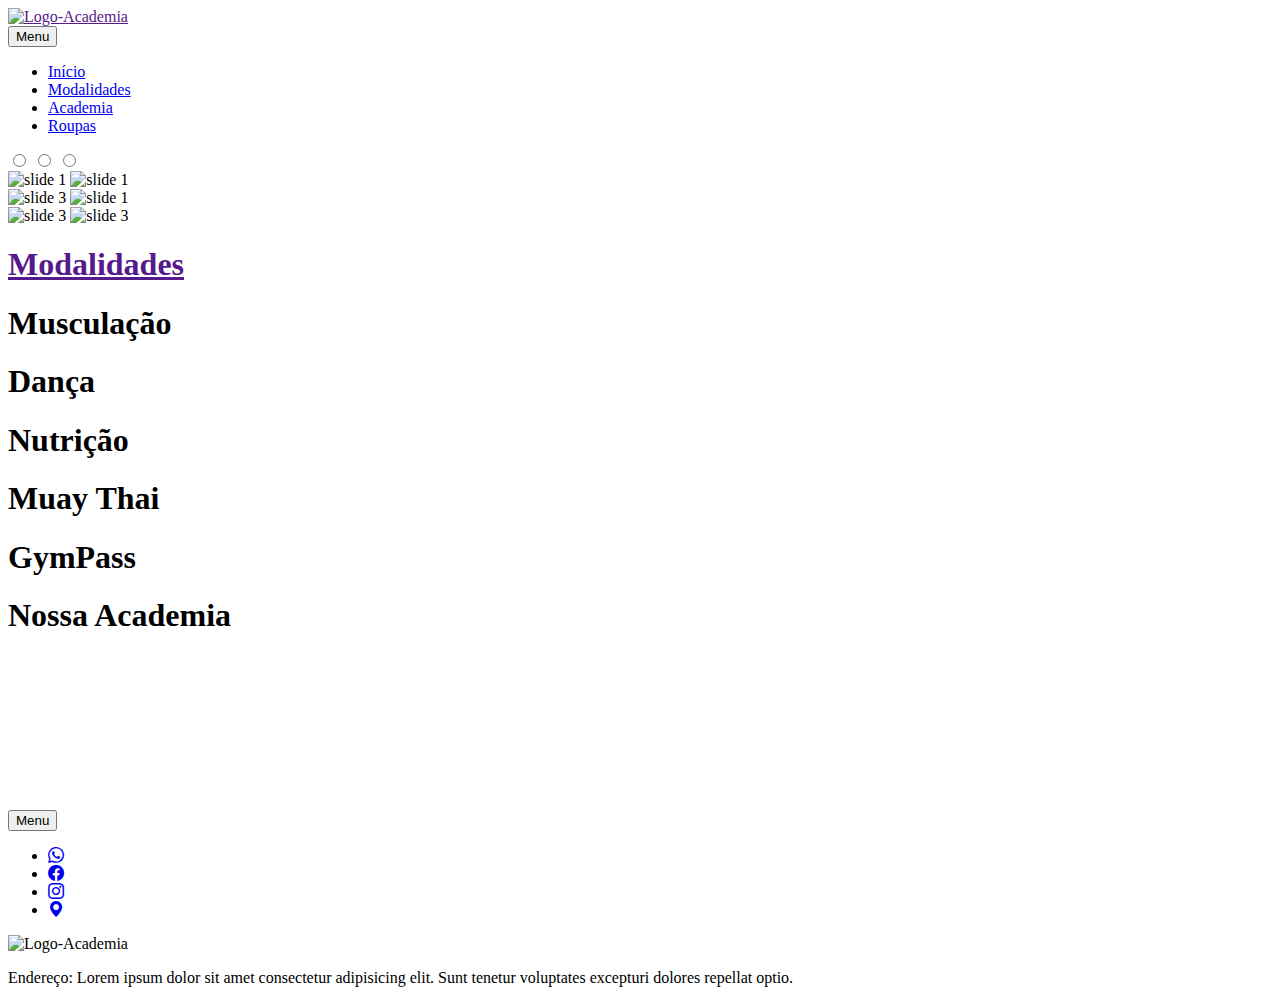
==== index.html @ 61d4cd52 "Adicionar arquivo index.html" ====
<!DOCTYPE html>
<html lang="pt-br">

<head>
  <meta charset="UTF-8">
  <meta http-equiv="X-UA-Compatible" content="IE=edge">
  <meta name="viewport" content="width=device-width, initial-scale=1.0">
  <title>Menu Mobile</title>
  <link rel="stylesheet" href="./style.css">
  <link rel="stylesheet" href="./cards.css">
  <!-- <link rel="stylesheet" href="./csscars.css"> -->
  <link rel="stylesheet" href="./footer.css">
  <link rel="stylesheet" href="./academia.css">
  <script src="./script.js" defer></script>
  <link rel="preconnect" href="https://fonts.googleapis.com">
<link rel="preconnect" href="https://fonts.gstatic.com" crossorigin>
<link href="https://fonts.googleapis.com/css2?family=Coming+Soon&family=Gruppo&family=Inter:wght@200;300;400;500&family=Miniver&family=Playfair+Display&family=Poppins:wght@100;200;500&family=Roboto:ital,wght@0,100;0,300;0,500;1,700&display=swap" rel="stylesheet">
<link rel="stylesheet" href="https://cdn.jsdelivr.net/npm/bootstrap-icons@1.10.5/font/bootstrap-icons.css">
<link rel="stylesheet" href="https://cdn.jsdelivr.net/npm/bootstrap-icons@1.10.5/font/bootstrap-icons.css">
  
</head>

<body>
                                            <!-- Inicio Navegação -->
                                            
  <header id="header">
    <a id="logo" href=""><img  src="./imagens/logooooo-PhotoRoom.png-PhotoRoom.png" alt="Logo-Academia" width="120px"></a>
    <nav id="nav">
      <button aria-label="Abrir Menu" id="btn-mobile" aria-haspopup="true" aria-controls="menu" aria-expanded="false">Menu
        <span id="hamburger"></span>
      </button>
      <ul id="menu" role="menu">
        <li><a href="/">Início</a></li>
        <li><a href="#modalidades">Modalidades</a></li>
        <li><a href="#academia">Academia</a></li>
        <li><a href="../cards/roupas.html">Roupas</a></li>
      </ul>
    </nav>
  </header>  
                                         <!-- final Navegação -->

                                        <!-- Inicio Slider -->
  <section class="slider">
    <div class="slider-content">
        
        <input type="radio" name="btn-radio" id="radio1">
        <input type="radio" name="btn-radio" id="radio2">
        <input type="radio" name="btn-radio" id="radio3">

        <div class="slide-box primeiro">
            <img class="img-desktop" src="imagens/ggr.jpg" alt="slide 1">
            <img class="img-mobile" src="imagens/ggr.jpg" alt="slide 1">
        </div>

        <div class="slide-box">
            <img class="img-desktop" src="imagens/gugu.png" alt="slide 3">
            <img class="img-mobile" src="imagens/gugu.png" alt="slide 1">
        </div>

        <div class="slide-box">
            <img class="img-desktop" src="imagens/Design sem nome.png" alt="slide 3">
            <img class="img-mobile" src="imagens/Design sem nome.png" alt="slide 3">
        </div>

        <div class="nav-auto">
            <div class="auto-btn1"></div>
            <div class="auto-btn2"></div>
            <div class="auto-btn3"></div>
        </div>

        <div class="nav-manual">
            <label for="radio1" class="manual-btn"></label>
            <label for="radio2" class="manual-btn"></label>
            <label for="radio3" class="manual-btn"></label>
        </div>
    </div>
    <a href="" id="modalidades"><h1 class="titulo-sectionDois">Modalidades</h1></a>
                    
    
</section>
                                  <!-- Final Slider -->
                                  <!-- Inicio cards -->
         <section class="sectionDois">
            <!-- <h1 class="titulo-sectionDois">Serviços</h1> -->

          <div class="container">
            <div class="flip">
                <div class="frente">
                    <!-- <img src="./imagens/levantamento-de-peso.png" alt="" width="350px"> -->
                    <h1 class="modalidades">Musculação</h1>
    
                </div>
                <div class="tras item1">
                    
                   <!-- <p> A musculação melhora o condicionamento cardiorrespiratório, diminui a quantidade de gordura, auxilia o emagrecimento, diminui o risco de diabetes, aumenta a autonomia em idosos e garante mais disposição física</p> -->
                    
                </div>
            </div>
        </div>
        <div class="container">
            <div class="flip">
                <div class="frente">
                    <h1 class="modalidades">Dança</h1>
                    
                    <!-- <img src="./imagens/nutricao.png" alt="" width="350px"> -->
                </div>
                <div class="tras item2">
                    <!-- <p>A  dança trabalha a musculatura, fortalecendo-a, estimula a coordenação motora, flexibilidade, postura, tem maior consciência corporal, noções de espaço e melhora na sua integração social.</p> -->
                </div>
            </div>
        </div>
        <div class="container">
            <div class="flip">
                <div class="frente">
                    <!-- <img src="./imagens/mulher.png" alt="" width="350px"> -->
                    <h1 class="modalidades">Nutrição</h1>
                    
    
                </div>
                <div class="tras item3">
                    <!-- <p>A nutrição é capaz de identificar e prevenir os efeitos nocivos que uma alimentação inadequada pode trazer para o organismo. Por meio de exames, o nutricionista elabora uma dieta personalizada e individual para o paciente, com base em suas características e hábitos alimentares.</p> -->
                </div>
            </div>
            
        </div> 
        <div class="container">
            <div class="flip">
                <div class="frente">
                    <h1 class="modalidades" >Muay Thai</h1>
                    <!-- <img src="./imagens/luta-de-casal-de-artes-marciais.png" alt="" width="350px"> -->
    
                </div>
                <div class="tras item4" >
                    <!-- <img src="./imagens/323189912_184280377617515_8727334211818808084_n.jpg" alt="" width="300px"> -->
                    <!-- <p>O muay thai são esportes excelentes para desenvolver o corpo: eles tonificam os músculos e diminuem o percentual de gordura de forma rápida e eficiente. Quem pratica com regularidade e mantém uma dieta balanceada percebe em pouco tempo a diferença no físico.</p> -->
                </div>
            </div>
            
        </div> 
        <div class="container">
            <div class="flip">
                <div class="frente">
                    <h1 class="modalidades" >GymPass</h1>
                    <!-- <img src="./imagens/luta-de-casal-de-artes-marciais.png" alt="" width="350px"> -->
    
                </div>
                <div class="tras item5" >
                    <!-- <img src="./imagens/323189912_184280377617515_8727334211818808084_n.jpg" alt="" width="300px"> -->
                    <!-- <p>O muay thai são esportes excelentes para desenvolver o corpo: eles tonificam os músculos e diminuem o percentual de gordura de forma rápida e eficiente. Quem pratica com regularidade e mantém uma dieta balanceada percebe em pouco tempo a diferença no físico.</p> -->
                </div>
            </div>
            
        </div> 
                      
         </section> 
         <!-- Final dos Cards -->
         <!-- Academia -->
         <section class="sectionTres" id="academia">
            <h1 class="nossaAcademia">Nossa Academia</h1>
            <div class="containerTres">
                
                <!-- <div class="fotoSectionTres">
                    <iframe width="560" height="315" src="https://www.youtube.com/embed/4-zjQvTDnbw" frameborder="0" allowfullscreen></iframe>
                </div>
            </div> -->
            <div class="fotoSectionTres">
                <!-- <video src="./video/Gym Promo video_Gym commercial_Cinematic fitness film_Gym Motivation_Fitness promo video_Sony a7III.mp4" autoplay loop muted></video>
              </div> -->
              
                <iframe src="https://www.youtube.com/embed/tUykoP30Gb0" frameborder="0" allowfullscreen loop autoplay></iframe>
              </div>
              <!-- <h1 class="nossaAcademia">Venha fazer uma aula com a gente.</h1> -->
              
        </section>
        
        <footer>
            <footer id="footer">
                
                <nav id="navFooter">
                  <button aria-label="Abrir Menu" id="btn-mobileFooter" aria-haspopup="true" aria-controls="menu" aria-expanded="false">Menu
                    <span id="hamburgerFooter"></span>
                  </button>
                  <ul id="menuFooter" role="menu">
                    <li><a href="https://api.whatsapp.com/send?phone=<5516992816552>&text=Olá, poderia me dar mais informações sobre a academia?
                        "><i class="bi bi-whatsapp"></i></a></li>
                    <li><a href="https://www.facebook.com/guilhermeguimaraes.acd"><i class="bi bi-facebook"></i></a></li>
                     <li><a href="https://www.instagram.com/gg.academia/"><i class="bi bi-instagram"></i></a></li>
                    <li><a href="https://www.google.com/maps/dir//-21.124066,-48.003332/@-21.124066,-48.003332,17z?entry=ttu"><i class="bi bi-geo-alt-fill"></i></a></li> 
                  </ul>
                </nav>
                <p id="logoFooter"><img src="./imagens/logooooo-PhotoRoom.png-PhotoRoom.png" alt="Logo-Academia" width="120px"></p>
                
        </footer>
        <div class="rodape">
          <p class="endereco">Endereço: Lorem ipsum dolor sit amet consectetur adipisicing elit. Sunt tenetur voluptates excepturi dolores repellat optio.</p> 
        </div>
             
  
</body>

</html>
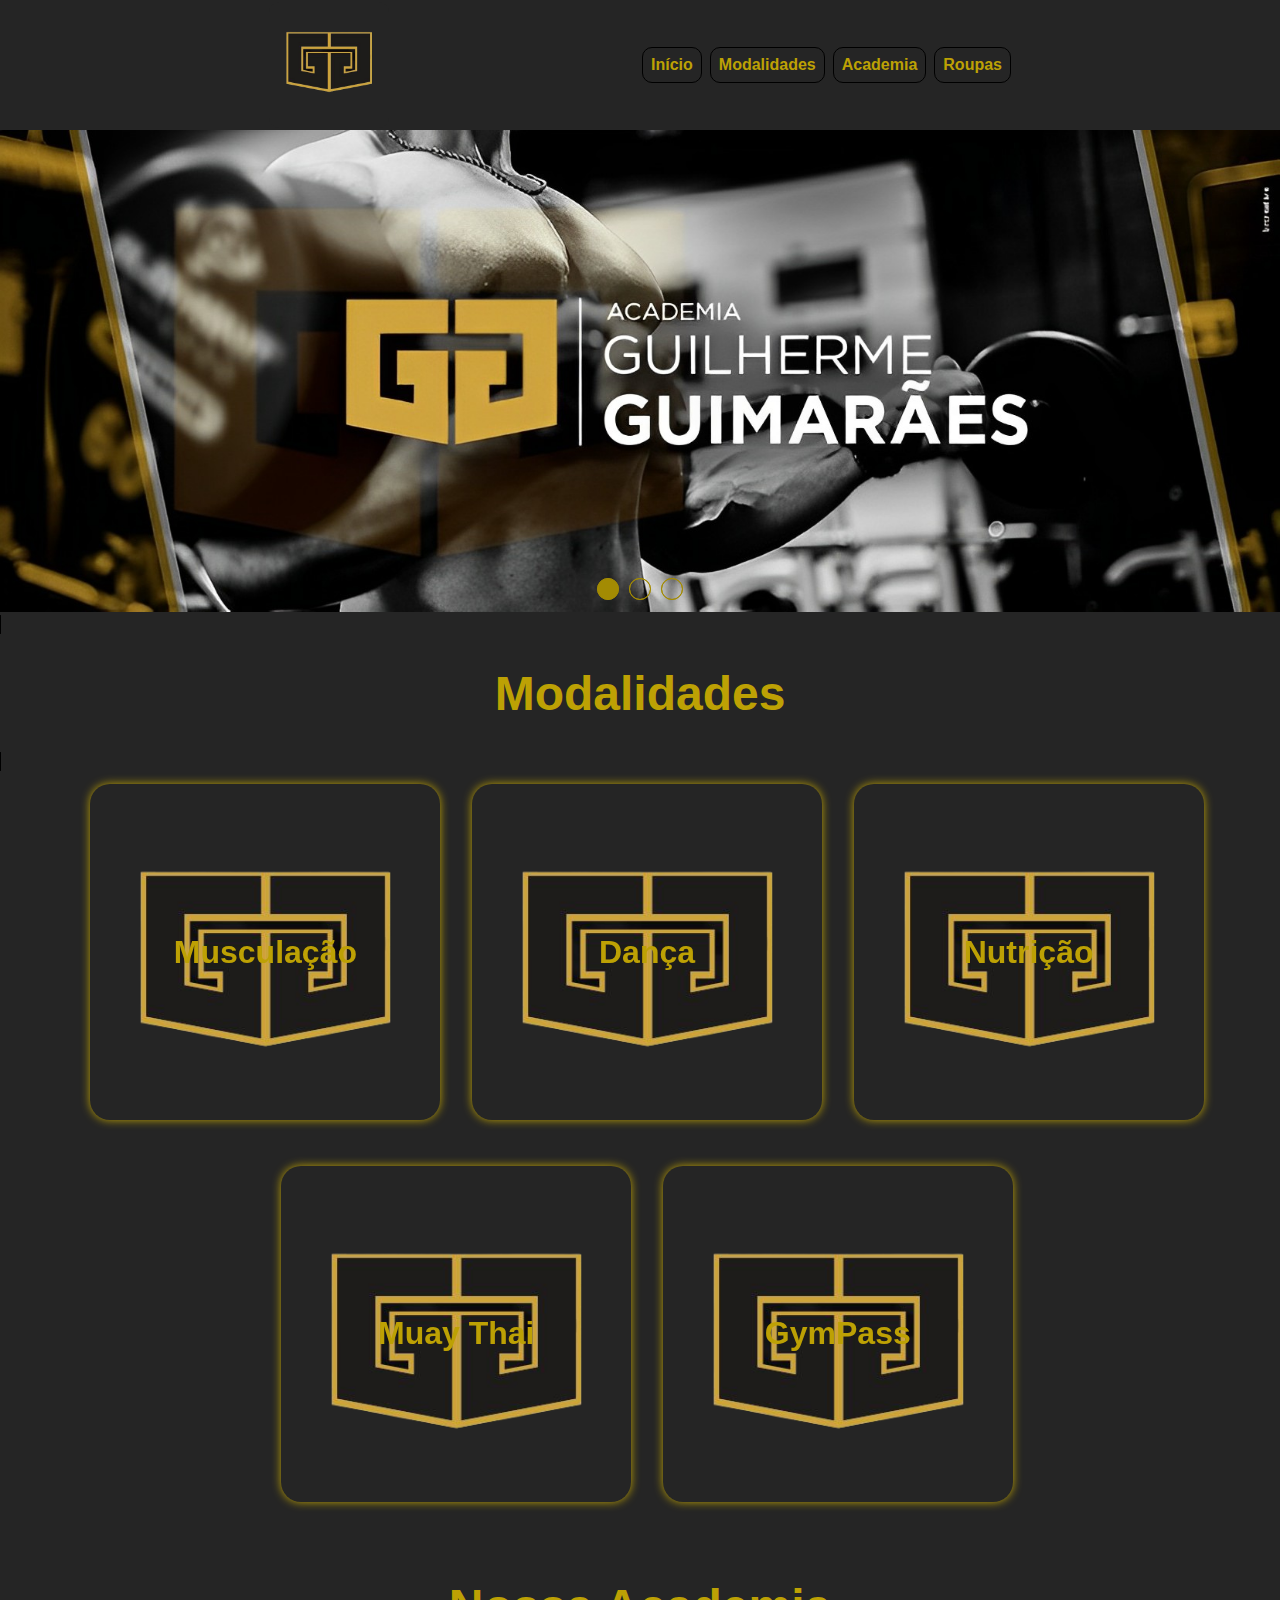
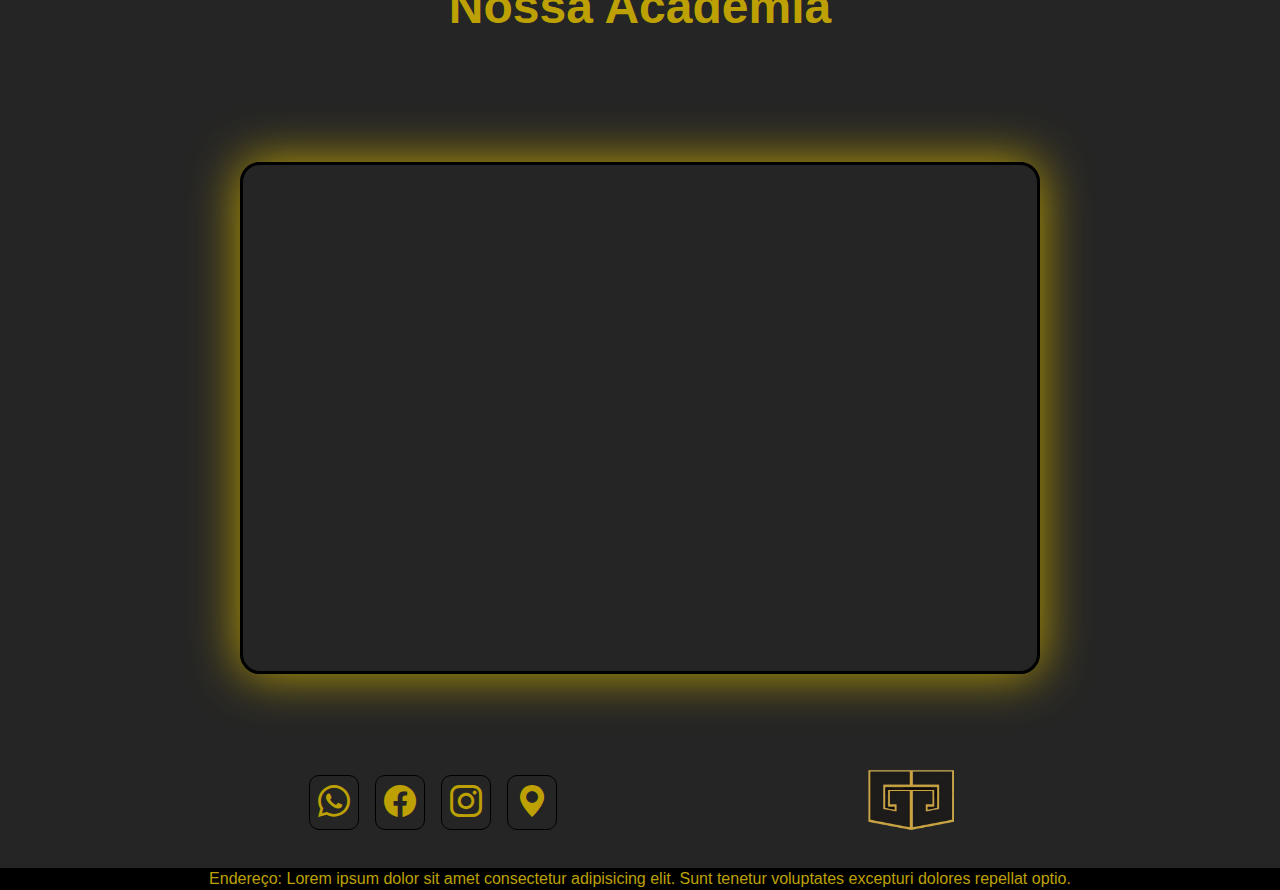
==== commit 394bbb75: "Commit inicial" ====
--- a/index.html
+++ b/index.html
@@ -33,7 +33,7 @@
         <li><a href="/">Início</a></li>
         <li><a href="#modalidades">Modalidades</a></li>
         <li><a href="#academia">Academia</a></li>
-        <li><a href="../cards/roupas.html">Roupas</a></li>
+        <li><a href="roupas.html">Roupas</a></li>
       </ul>
     </nav>
   </header>  
--- a/style.css
+++ b/style.css
@@ -0,0 +1,340 @@
+body,
+ul {
+  margin: 0px;
+  padding: 0px;
+  background-color: rgb(37, 37, 37);
+}
+
+a {
+  color: rgb(189, 161, 4);
+  text-decoration: none;
+  /* font-family: sans-serif; */
+  border: .5px solid black;
+  border-radius: 10px;
+}
+
+a:hover {
+  background: rgb(189, 161, 4);
+  border-radius: 7px;
+  color: rgb(37, 37, 37);
+}
+
+#logo {
+  font-size: 1.5rem; 
+   font-weight: bold;
+  background-color: rgb(37, 37, 37);
+  border: none;
+  
+  
+}
+
+#header {
+  box-sizing: border-box;
+  height: 130px;
+  padding: 1rem;
+  display: flex;
+  align-items: center;
+  justify-content:space-evenly;
+  background: rgb(37, 37, 37);
+ 
+  /* background-image: linear-gradient(45deg,rgb(189, 161, 4),#000) */
+  
+}
+
+#menu {
+  display: flex;
+  list-style: none;
+  gap: 0.5rem;
+  font-family: 'Gruppo', sans-serif;
+  font-weight: bold;
+  /* letter-spacing: .3rem; */
+}
+
+#menu a {
+  display: block;
+  padding: 0.5rem;
+  
+}
+
+#btn-mobile {
+  display: none;
+  padding-bottom: 1.5rem;
+  
+}
+
+@media (max-width: 600px) {
+  #menu {
+    display: block;
+    position: absolute;
+    width: 100%;
+    top: 90px;
+    right: 0px;
+    background: #000;
+    transition: 0.6s;
+    z-index: 1000;
+    height: 0px;
+    visibility: hidden;
+    overflow-y: hidden;
+    text-align: center;
+  }
+  #nav.active #menu {
+    height: calc(40vh - 70px);
+    visibility: visible;
+    overflow-y: auto;
+    
+  }
+  #logo {
+    font-size: 1.5rem; 
+     font-weight: bold;
+    background-color: rgb(37, 37, 37);
+    border: none;
+    margin-bottom: 1rem;
+    
+  }
+  #menu a {
+    padding: 1rem 0;
+    margin: 0 1rem;
+    border-bottom: 2px solid rgba(0, 0, 0, 0.05);
+    color: rgb(163, 139, 3);
+  }
+  #menu a:hover{
+    color: black;
+    opacity: .5;
+  }
+  #btn-mobile {
+    display: flex;
+    padding: 0.5rem 1rem;
+    font-size: 1rem;
+    border: none;
+    background: none;
+    cursor: pointer;
+    gap: 0.5rem;
+    color: rgb(163, 139, 3);
+  }
+  #hamburger {
+    border-top: 2px solid;
+    width: 20px;
+    
+  }
+  #hamburger::after,
+  #hamburger::before {
+    content: '';
+    display: block;
+    width: 20px;
+    height: 2px;
+    background: currentColor;
+    margin-top: 5px;
+    transition: 0.3s;
+    position: relative;
+  }
+  #nav.active #hamburger {
+    border-top-color: transparent;
+  }
+  #nav.active #hamburger::before {
+    transform: rotate(135deg);
+  }
+  #nav.active #hamburger::after {
+    transform: rotate(-135deg);
+    top: -7px;
+  }
+}
+
+                                                  /* SLIDER */
+
+    section.slider{
+    margin: 0 auto;
+    width: 100%;
+    height: auto;
+    padding: 0 !important;
+    overflow: hidden;
+    
+}
+
+.slider-content{
+    width: 400%;
+    height: auto;
+    display: flex;
+}
+
+.slider-content input, .img-mobile{
+    display: none;
+}
+
+.slide-box{
+    width: 25%;
+    height: auto;
+    position: relative;
+    text-align: center;
+    transition: 1s;
+}
+
+.slide-box img{
+    width: 100%;
+}
+
+.nav-manual, .nav-auto{
+    position: absolute;
+    width: 100%;
+    margin-top: 35%;
+    display: flex;
+    justify-content: center;
+}
+
+.nav-manual .manual-btn, .nav-auto div{
+    border: 1px solid rgb(163, 139, 3);
+    padding: 10px;
+    border-radius: 50%;
+    cursor: pointer;
+    transition: 0.2s;
+}
+
+.nav-manual .manual-btn:not(:last-child), .nav-auto div:not(:last-child){
+    margin-right: 10px;
+}
+
+.nav-manual .manual-btn:hover{
+    background-color: rgb(163, 139, 3);
+}
+
+#radio1:checked ~ .nav-auto .auto-btn1, #radio2:checked ~ .nav-auto .auto-btn2, #radio3:checked ~ .nav-auto .auto-btn3{
+    background-color: rgb(163, 139, 3);
+}
+
+#radio1:checked ~ .primeiro{
+    margin-left: 0%;
+}
+
+#radio2:checked ~ .primeiro{
+    margin-left: -25%;
+}
+
+#radio3:checked ~ .primeiro{
+    margin-left: -50%;
+}
+
+@media screen and (max-width: 900px) {
+    .img-desktop{
+        display: none;
+    }
+
+    .img-mobile{
+        display: block;
+    }
+
+    .nav-auto, .nav-manual{
+        margin-top: 60%;
+    }
+}
+/* SLIDER */
+section.slider{
+  margin: 0 auto;
+  width: 100%;
+  height: auto;
+  padding: 0 !important;
+  overflow: hidden;
+}
+
+.slider-content{
+  width: 400%;
+  height: auto;
+  display: flex;
+}
+
+.slider-content input, .img-mobile{
+  display: none;
+}
+
+.slide-box{
+  width: 25%;
+  height: auto;
+  position: relative;
+  text-align: center;
+  transition: 1s;
+}
+
+.slide-box img{
+  width: 100%;
+}
+
+.nav-manual, .nav-auto{
+  position: absolute;
+  width: 100%;
+  margin-top: 35%;
+  display: flex;
+  justify-content: center;
+}
+
+.nav-manual .manual-btn, .nav-auto div{
+  border: 1px solid rgb(163, 139, 3);
+  padding: 10px;
+  border-radius: 50%;
+  cursor: pointer;
+  transition: 0.2s;
+}
+
+.nav-manual .manual-btn:not(:last-child), .nav-auto div:not(:last-child){
+  margin-right: 10px;
+}
+
+.nav-manual .manual-btn:hover{
+  background-color: rgb(163, 139, 3);
+}
+
+#radio1:checked ~ .nav-auto .auto-btn1, #radio2:checked ~ .nav-auto .auto-btn2, #radio3:checked ~ .nav-auto .auto-btn3{
+  background-color: rgb(163, 139, 3);
+}
+
+#radio1:checked ~ .primeiro{
+  margin-left: 0%;
+}
+
+#radio2:checked ~ .primeiro{
+  margin-left: -25%;
+}
+
+#radio3:checked ~ .primeiro{
+  margin-left: -50%;
+}
+
+@media screen and (max-width: 900px) {
+  .img-desktop{
+      display: none;
+  }
+
+  .img-mobile{
+      display: block;
+  }
+
+  .nav-auto, .nav-manual{
+      margin-top: 30%;
+  }
+}
+/* Abaixo de 900px */
+@media screen and (max-width: 700px) {
+  .img-desktop{
+      display: none;
+  }
+
+  .img-mobile{
+      display: block;
+  }
+
+  .nav-auto, .nav-manual{
+      margin-top: 33%;
+  }
+}
+                                /* Abaixo de 500px */
+@media screen and (max-width: 500px) {
+  .img-desktop{
+      display: none;
+  }
+
+  .img-mobile{
+      display: block;
+  }
+
+  .nav-auto, .nav-manual{
+      margin-top: 30%;
+  }
+}
+
--- a/cards.css
+++ b/cards.css
@@ -0,0 +1,161 @@
+*{
+    margin: 0;
+    padding: 0;
+    box-sizing: border-box;
+    font-family: 'Gill Sans', 'Gill Sans MT', Calibri, 'Trebuchet MS', sans-serif;
+}
+section.sectionDois{
+    /* height: 100vh; */
+    display: flex;
+    flex-wrap: wrap;
+    align-items: center;
+    justify-content: center;
+    gap: 20px;
+    margin: 0px 10px;
+    
+    /* background-image: linear-gradient(45deg,rgb(189, 161, 4),#000); */
+}
+h1.titulo-sectionDois{
+    
+    text-align: center;
+    font-size: 3rem;
+    margin: 2rem 0;
+    /* background-clip: text;
+      -webkit-background-clip: text;
+      color: transparent;
+      background-image: linear-gradient(45deg, rgb(189,161,4), #000); */
+      color: rgb(189, 161, 4);
+    
+   
+   }
+.container{
+    position: relative;
+    /* width: 325px;
+    height: 325px; */
+    width: 21rem;
+    height: 21rem;
+    margin-top: 2rem;
+    margin: .8rem   ;
+    
+    
+    
+}
+.container:hover .flip{
+    transform: rotateY(182deg);
+    
+}
+
+
+.flip{
+    position: absolute;
+    width: 100%;
+    height: 100%;
+    cursor: pointer;
+    transform-style: preserve-3d;
+    transition: .8s;
+}
+.frente,.tras{
+    position: absolute;
+    width: 100%;
+    height: 100%;
+    border-radius: 20px;
+    box-shadow: 0px 0px 10px rgb(189, 161, 4);
+    backface-visibility: hidden;
+    min-width: 350px;
+}
+
+@media screen and (max-width: 1500px) {
+    .sectionDois {
+      display: grid;
+      grid-template-columns: repeat(auto-fit, minmax(350px, 1fr));
+      gap: 10px;
+    }
+  }
+  
+.frente{
+    background-image: url(./imagens/logooooo-PhotoRoom.png-PhotoRoom.png);
+    background-size: cover;
+    align-items: center;
+    text-align: center;
+    align-content: center;
+    justify-content: center;
+    color: rgb(189, 161, 4);
+    padding-top: 2rem;
+    
+}
+/* h1.modalidades{
+    text-align: center;
+    justify-content: center;
+    margin-top: 20px;
+    background-clip: text;
+    -webkit-background-clip: text;
+    color: transparent;
+    background-image: linear-gradient(45deg, rgb(189,161,4), #837f7f);
+} */
+.tras{
+    /* background-image: url(./imagens/Meuprojeto.png); */
+    /* background-size: cover; */
+    transform: rotateY(180deg);
+    display: flex;
+    align-items: center;
+    justify-content: center;
+    font-size: 24px;
+    text-align: center;
+   
+   
+}
+
+div.item1{
+    background-image: url(./imagens/realize.png);
+    background-size: cover;
+    /* background-clip: text;
+    -webkit-background-clip: text;
+    color: transparent;
+    background-image: linear-gradient(45deg, rgb(189,161,4), #837f7f); */
+}
+div.item2{
+    background-image: url(./imagens/dança.jpg);
+    background-size: cover;
+}
+div.item3{
+    background-image: url(./imagens/307786593_127434713381059_9039259460524868771_n.jpg);
+    background-size: cover;
+    /* background-clip: text;
+    -webkit-background-clip: text;
+    color: transparent;
+    background-image: linear-gradient(45deg, rgb(189,161,4), #837f7f); */
+}
+div.item4{
+    background-image: url(./imagens/323189912_184280377617515_8727334211818808084_n.jpg);
+    background-size: cover;
+    color: rgb(189, 161, 4);
+
+}
+div.item5{
+    background-image: url(./imagens/Gympass.jpg);
+    background-size: cover;
+}
+/* @media screen and (max-width: 400px){
+    section.sectionDois{
+        justify-content: center;
+        align-items: center;
+        text-align: center;
+       
+        
+        
+    }
+    .container{
+        position: relative;
+        width:100%;
+        height: 280px;
+        margin: 0px;
+        
+        
+    }
+    
+
+} */
+
+
+    
+
--- a/footer.css
+++ b/footer.css
@@ -0,0 +1,67 @@
+a {
+    color: rgb(189, 161, 4);
+    text-decoration: none;
+    /* font-family: sans-serif; */
+    border: .5px solid black;
+    border-radius: 10px;
+  }
+  
+  a:hover {
+    background: rgb(189, 161, 4);
+    border-radius: 7px;
+    color: rgb(37, 37, 37);
+  }
+  
+  #logoFooter {
+    font-size: 1.5rem; 
+     font-weight: bold;
+    background-color: rgb(37, 37, 37);
+    border: none;
+    
+    
+  }
+  
+  #footer {
+    box-sizing: border-box;
+    height: 130px;
+    padding: 1rem;
+    display: flex;
+    align-items: center;
+    justify-content:space-evenly;
+    background: rgb(37, 37, 37);
+    /* background-image: linear-gradient(45deg,rgb(189, 161, 4),#000) */
+    
+  }
+  
+  #menuFooter {
+    display: flex;
+    list-style: none;
+    gap: 1rem;
+    font-family: 'Gruppo', sans-serif;
+    font-weight: bold;
+    font-size: 2rem;
+    /* letter-spacing: .3rem; */
+  }
+  
+  #menuFooter a {
+    display: block;
+    padding: 0.5rem;
+    
+  }
+  
+  #btn-mobileFooter {
+    display: none;
+    padding-bottom: 1.5rem;
+    
+  }
+  div.rodape{
+    border: 2px solid black;
+    text-align: center;
+    background-color: black;
+  }
+  p.endereco{
+    font-size: 1rem;
+    color: rgb(189, 161, 4);
+  }
+  
+ --- a/academia.css
+++ b/academia.css
@@ -0,0 +1,156 @@
+*{
+    margin: 0;
+    padding: 0;
+    box-sizing: border-box;
+    font-family: 'Gill Sans', 'Gill Sans MT', Calibri, 'Trebuchet MS', sans-serif;
+}
+section.sectionTres{
+    display: flex;
+    flex-direction: column;
+    align-items: center;
+    justify-content: center;
+    text-align: center;
+    
+} 
+.containerTres{
+    display: flex;
+    align-items: center;
+    justify-content: center;
+    width: 70rem;
+    height: 50rem;
+    flex-direction: column;
+
+}
+h1.nossaAcademia{
+    display: flex;
+    margin: 3rem;
+    font-size: 3rem;
+    text-align: center;
+    color: rgb(189, 161, 4);
+    /* border: 2px solid black; */
+    padding: 1rem ;
+    border-radius: 20px;
+    /* background-color: black; */
+    
+}
+h1.modalidades{
+    color: rgb(189, 161, 4);
+    padding-bottom: 2rem;
+    font-size: 2rem;
+}
+
+
+/* div.fotoSectionTres{
+    width: 100%;
+    height: 100%;
+    background-image: url(./imagens/academia.webp); 
+     background-repeat: no-repeat; 
+    background-size: cover;
+    border-radius: 20px;
+    box-shadow: 0px 0px 50px rgb(189, 161, 4);
+    backface-visibility: hidden;
+    border: 3px solid black;
+    min-width: 350px;
+} */
+div.fotoSectionTres {
+    position: relative;
+    width: 100%;
+    height: 80%;
+    /* padding-bottom: 56.25%;  Proporção de aspecto 16:9 (dividir a altura pela largura e multiplicar por 100)  */
+    border-radius: 20px;
+    box-shadow: 0px 0px 50px rgb(189, 161, 4);
+    backface-visibility: hidden;
+    border: 3px solid black;
+    overflow: hidden;
+    
+  }
+  
+  div.fotoSectionTres iframe {
+    position: relative;
+    width: 100%;
+    height: 100%;
+    
+    
+    
+    object-fit: cover;
+  }
+  
+
+@media screen and (max-width: 1300px){
+    .containerTres{
+            display: flex;
+            align-items: center;
+            justify-content: center;
+            width: 50rem;
+            height: 40rem;
+            flex-direction: column;
+            left: 0;
+        }
+
+}
+@media screen and (max-width: 1120px){
+    .containerTres{
+        display: flex;
+        align-items: center;
+        justify-content: center;
+        width: 50rem;
+        height: 40rem;
+        flex-direction: column;
+    }
+    
+}
+
+@media screen and (max-width: 850px){
+    .containerTres{
+        display: flex;
+        align-items: center;
+        justify-content: center;
+        width: 40rem;
+        height: 40rem;
+        flex-direction: column;
+    }
+}
+
+@media screen and (max-width: 650px){
+    .containerTres{
+        display: flex;
+        align-items: center;
+        justify-content: center;
+        width: 35rem;
+        height: 35rem;
+        flex-direction: column;
+    }
+}
+
+@media screen and (max-width: 570px){
+    .containerTres{
+        display: flex;
+        align-items: center;
+        justify-content: center;
+        width: 30rem;
+        height: 35rem;
+        flex-direction: column;
+    }
+}
+
+@media screen and (max-width: 500px){
+    .containerTres{
+        display: flex;
+        align-items: center;
+        justify-content: center;
+        width: 25rem;
+        height: 35rem;
+        flex-direction: column;
+    }
+}
+
+@media screen and (max-width: 410px){
+    .containerTres{
+        display: flex;
+        align-items: center;
+        justify-content: center;
+        width: 23rem;
+        height: 25rem;
+        flex-direction: column;
+    }
+}